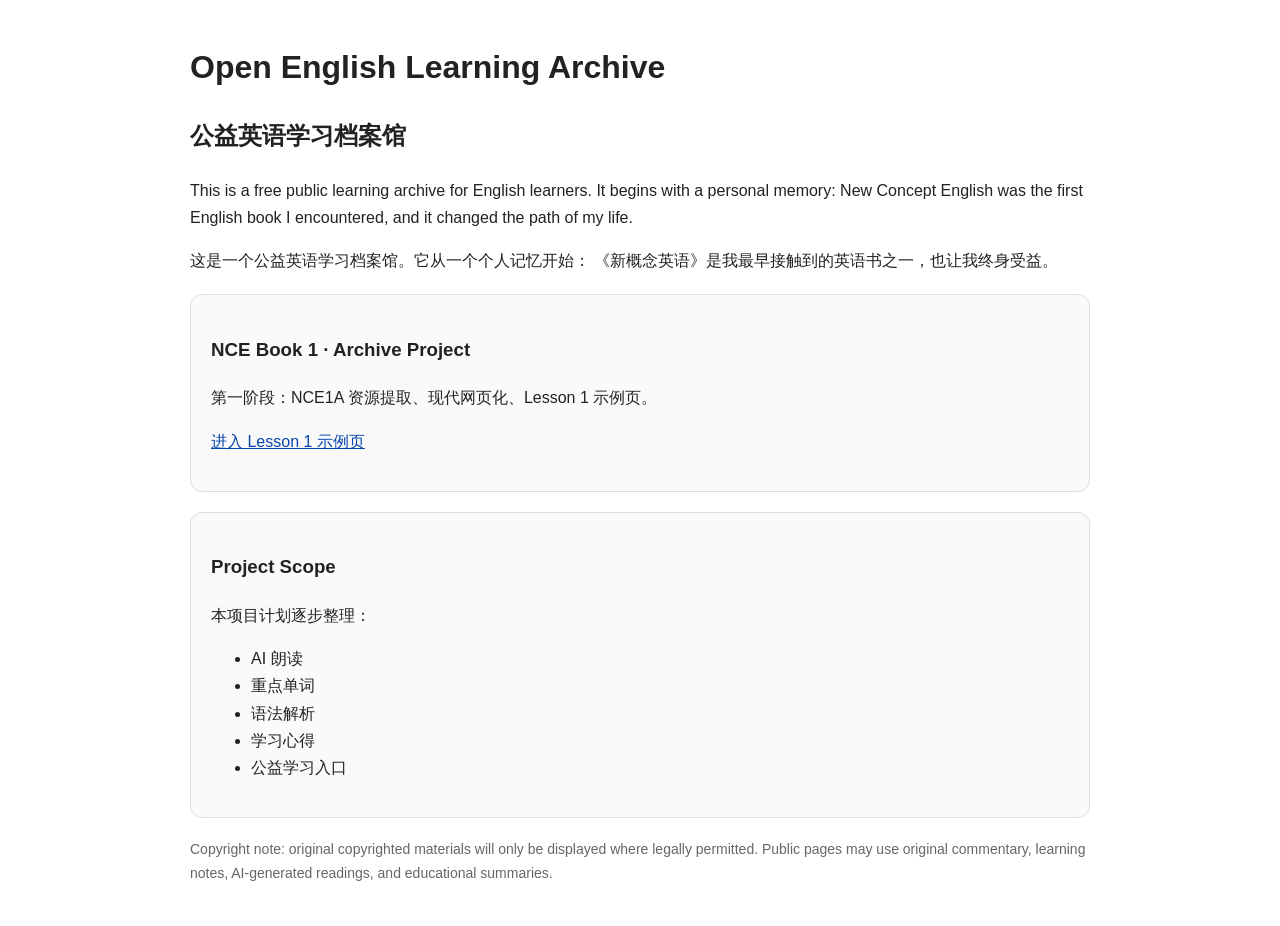
==== open-english/index.html @ 522adfa5 "Create index.html" ====
<!doctype html>
<html lang="zh-CN">
<head>
  <meta charset="utf-8">
  <title>Open English Learning Archive | 公益英语学习档案馆</title>
  <meta name="viewport" content="width=device-width, initial-scale=1">
  <style>
    body{font-family:Arial,"Noto Sans SC",sans-serif;max-width:900px;margin:40px auto;padding:0 20px;line-height:1.7;color:#222}
    h1{font-size:32px}
    .card{border:1px solid #ddd;border-radius:12px;padding:20px;margin:20px 0;background:#fafafa}
    a{color:#0645ad}
    .note{color:#666;font-size:14px}
  </style>
</head>
<body>
  <h1>Open English Learning Archive</h1>
  <h2>公益英语学习档案馆</h2>

  <p>
    This is a free public learning archive for English learners.
    It begins with a personal memory: New Concept English was the first English book I encountered,
    and it changed the path of my life.
  </p>

  <p>
    这是一个公益英语学习档案馆。它从一个个人记忆开始：
    《新概念英语》是我最早接触到的英语书之一，也让我终身受益。
  </p>

  <div class="card">
    <h3>NCE Book 1 · Archive Project</h3>
    <p>第一阶段：NCE1A 资源提取、现代网页化、Lesson 1 示例页。</p>
    <p><a href="./nce/book1/lesson-001/">进入 Lesson 1 示例页</a></p>
  </div>

  <div class="card">
    <h3>Project Scope</h3>
    <p>本项目计划逐步整理：</p>
    <ul>
      <li>AI 朗读</li>
      <li>重点单词</li>
      <li>语法解析</li>
      <li>学习心得</li>
      <li>公益学习入口</li>
    </ul>
  </div>

  <p class="note">
    Copyright note: original copyrighted materials will only be displayed where legally permitted.
    Public pages may use original commentary, learning notes, AI-generated readings, and educational summaries.
  </p>
</body>
</html>
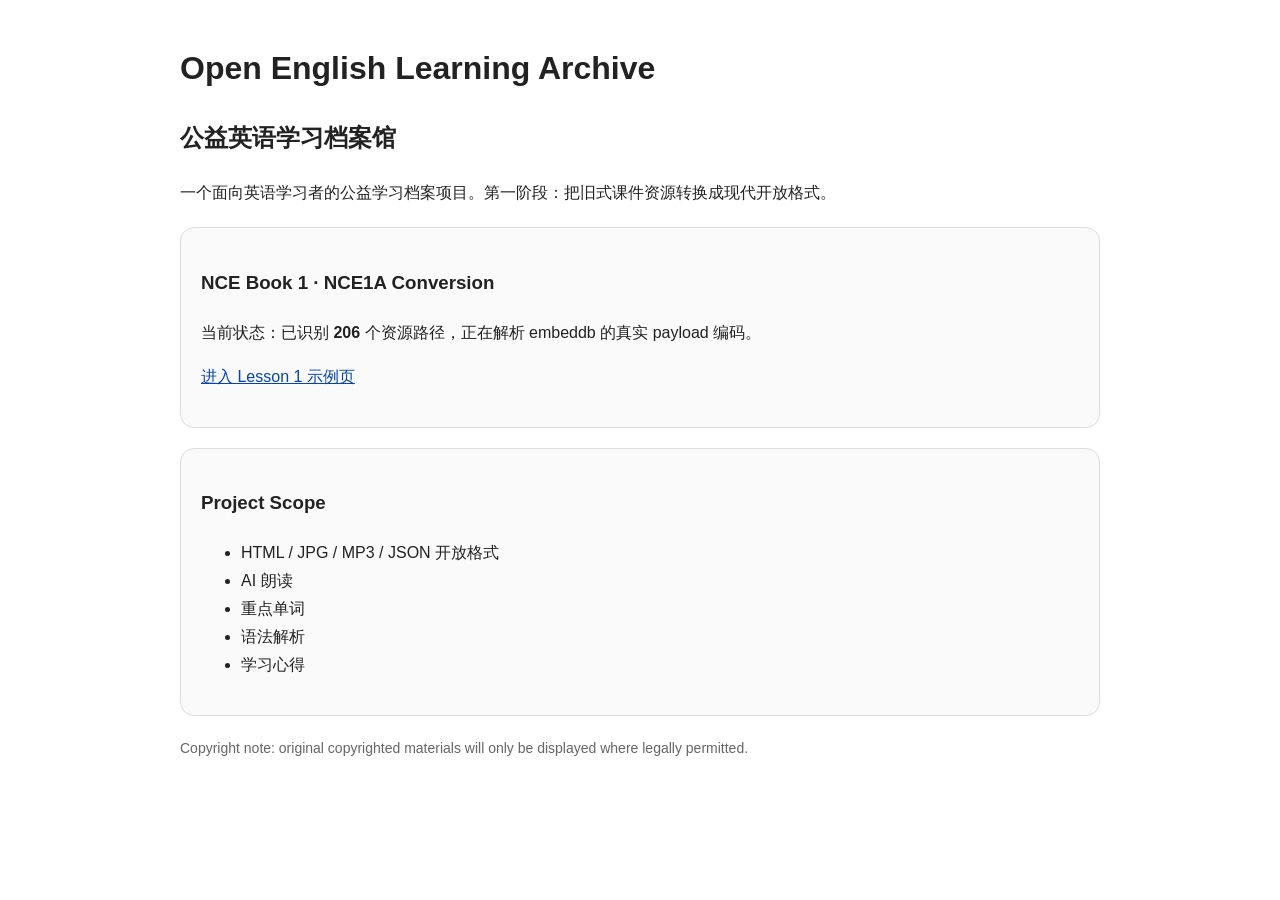
==== commit 928e4372: "Add files via upload" ====
--- a/open-english/index.html
+++ b/open-english/index.html
@@ -1,53 +1,28 @@
 <!doctype html>
 <html lang="zh-CN">
 <head>
-  <meta charset="utf-8">
-  <title>Open English Learning Archive | 公益英语学习档案馆</title>
-  <meta name="viewport" content="width=device-width, initial-scale=1">
-  <style>
-    body{font-family:Arial,"Noto Sans SC",sans-serif;max-width:900px;margin:40px auto;padding:0 20px;line-height:1.7;color:#222}
-    h1{font-size:32px}
-    .card{border:1px solid #ddd;border-radius:12px;padding:20px;margin:20px 0;background:#fafafa}
-    a{color:#0645ad}
-    .note{color:#666;font-size:14px}
-  </style>
+<meta charset="utf-8">
+<meta name="viewport" content="width=device-width,initial-scale=1">
+<title>Open English Learning Archive | 公益英语学习档案馆</title>
+<style>
+body{font-family:Arial,"Noto Sans SC",sans-serif;max-width:920px;margin:40px auto;padding:0 20px;line-height:1.75;color:#222}
+.card{border:1px solid #ddd;border-radius:14px;padding:20px;margin:20px 0;background:#fafafa}
+a{color:#0645ad} code{background:#f3f3f3;padding:2px 5px;border-radius:5px}
+.small{color:#666;font-size:14px}
+</style>
 </head>
 <body>
-  <h1>Open English Learning Archive</h1>
-  <h2>公益英语学习档案馆</h2>
-
-  <p>
-    This is a free public learning archive for English learners.
-    It begins with a personal memory: New Concept English was the first English book I encountered,
-    and it changed the path of my life.
-  </p>
-
-  <p>
-    这是一个公益英语学习档案馆。它从一个个人记忆开始：
-    《新概念英语》是我最早接触到的英语书之一，也让我终身受益。
-  </p>
-
-  <div class="card">
-    <h3>NCE Book 1 · Archive Project</h3>
-    <p>第一阶段：NCE1A 资源提取、现代网页化、Lesson 1 示例页。</p>
-    <p><a href="./nce/book1/lesson-001/">进入 Lesson 1 示例页</a></p>
-  </div>
-
-  <div class="card">
-    <h3>Project Scope</h3>
-    <p>本项目计划逐步整理：</p>
-    <ul>
-      <li>AI 朗读</li>
-      <li>重点单词</li>
-      <li>语法解析</li>
-      <li>学习心得</li>
-      <li>公益学习入口</li>
-    </ul>
-  </div>
-
-  <p class="note">
-    Copyright note: original copyrighted materials will only be displayed where legally permitted.
-    Public pages may use original commentary, learning notes, AI-generated readings, and educational summaries.
-  </p>
-</body>
-</html>
+<h1>Open English Learning Archive</h1>
+<h2>公益英语学习档案馆</h2>
+<p>一个面向英语学习者的公益学习档案项目。第一阶段：把旧式课件资源转换成现代开放格式。</p>
+<div class="card">
+<h3>NCE Book 1 · NCE1A Conversion</h3>
+<p>当前状态：已识别 <b>206</b> 个资源路径，正在解析 embeddb 的真实 payload 编码。</p>
+<p><a href="./nce/book1/lesson-001/">进入 Lesson 1 示例页</a></p>
+</div>
+<div class="card">
+<h3>Project Scope</h3>
+<ul><li>HTML / JPG / MP3 / JSON 开放格式</li><li>AI 朗读</li><li>重点单词</li><li>语法解析</li><li>学习心得</li></ul>
+</div>
+<p class="small">Copyright note: original copyrighted materials will only be displayed where legally permitted.</p>
+</body></html>
